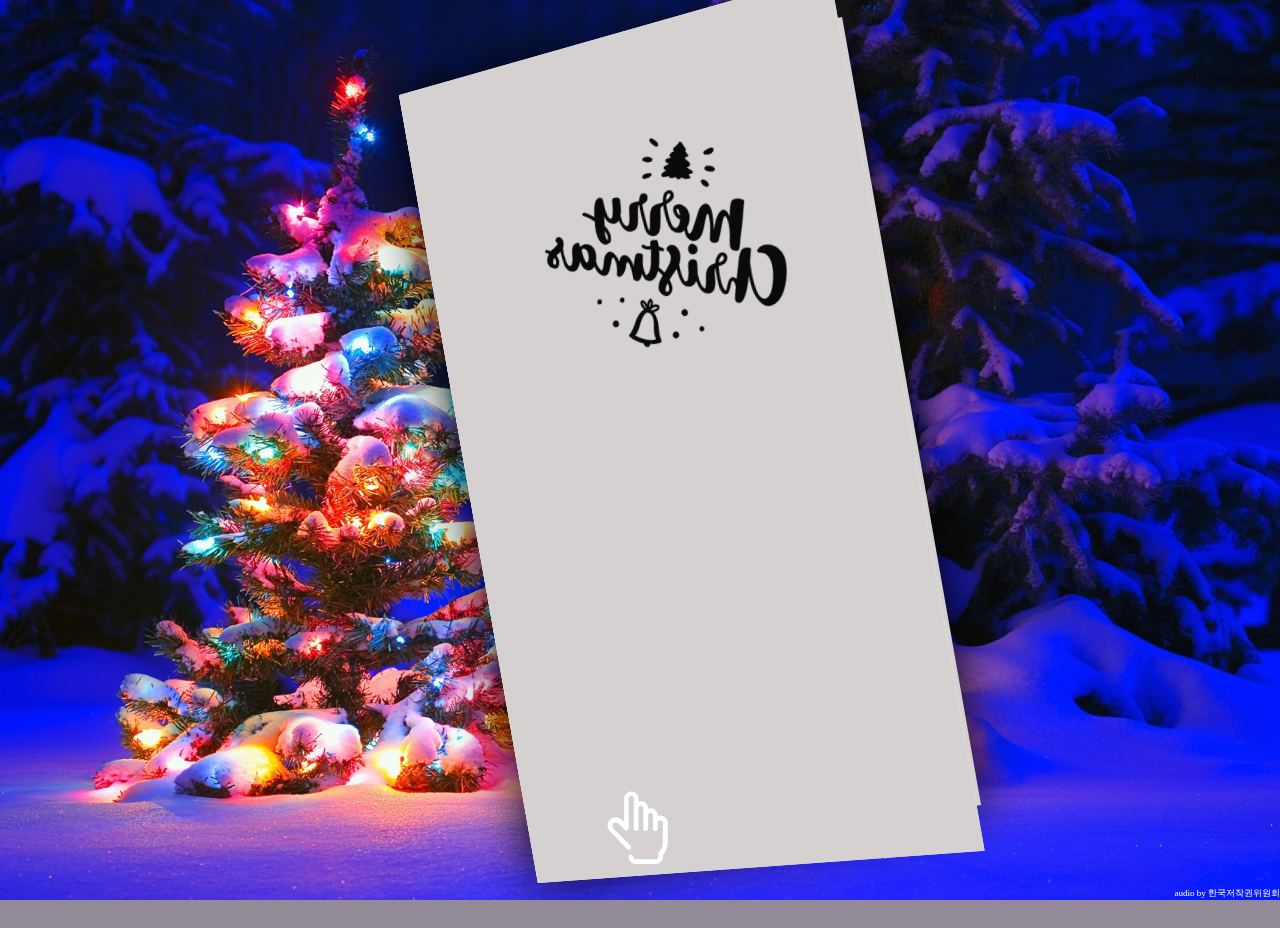
==== Dear_Dad.html @ bc6d633b "Add files via upload" ====
<!DOCTYPE html>
<html lang="en">
<head>
    <meta charset="UTF-8">
    <meta http-equiv="X-UA-Compatible" content="IE=edge">
    <meta name="viewport" content="width=device-width, initial-scale=1.0">
    <title>❤Merry Christmas~!❤</title>
    <link href="https://hangeul.pstatic.net/hangeul_static/css/NanumGaRamYeonGgoc.css" rel="stylesheet">
    <link rel="stylesheet" href="css/main.css">
    <script src="https://code.jquery.com/jquery-3.6.0.min.js" integrity="sha256-/xUj+3OJU5yExlq6GSYGSHk7tPXikynS7ogEvDej/m4=" crossorigin="anonymous"></script>
    
    <script src="js/script.js"></script>
</head>
<body>


    <div class="card">
        <div class="card-page cart-page-front">
            <div class="card-page cart-page-outside"></div>
            <div class="card-page cart-page-inside">
              <span class="merry-christmas">
    <svg version="1.1" id="Layer_2" xmlns="http://www.w3.org/2000/svg" xmlns:xlink="http://www.w3.org/1999/xlink" x="0px" y="0px"
         width="540.054px" height="551.88px" viewBox="0 0 540.054 551.88" enable-background="new 0 0 540.054 551.88"
         xml:space="preserve">
    <path fill="#0A0A0A" d="M408.424,259.126c-6.145,0.44-11.873,2.104-17.349,4.458c1.873-7.48,7.205-30.873-6.877-29.254
        c-1.13,0.129-1.724,0.823-1.892,1.648c-0.16,0.177-0.31,0.373-0.429,0.615c-3.015,6.094-5.718,14.199-9.76,19.695
        c-1.472,2-2.722,4.848-5.667,6c-7.667,3-1-20.667,0.403-26.008c1.336-5.086-5.09-5.446-9.21-5.564
        c-1.478-0.042-2.408,0.997-2.672,2.134c-1.771,4.952-4.872,14.68-4.664,22.817c-1.675,2.943-5.191,12.621-10.857,13.621
        c-8.242,1.454-2.563-16.957-2-20.334c1.333-8,2.628-11.805-5.333-15c-2.264-0.908-5.406-1.915-7.769-2.502
        c0.089-0.499,0.184-0.998,0.258-1.5c0.452-3.046,0.324-8.625-2.972-10.302c-3.246-1.651-7.683-1.042-9.018,2.881
        c-2.086,6.129,1.369,9.709,6.025,11.925c-1.409,5.57-3.866,10.902-6.185,16.131c-2.527,5.698-5.047,11.584-8.066,17.048
        c-0.503,0.889-1.105,1.706-1.777,2.474c-0.19,0.137-0.375,0.295-0.542,0.504c-0.147,0.184-0.301,0.334-0.453,0.499
        c-0.32-1.622-0.045-3.463,0.099-5.091c0.205-2.319,0.537-4.664,0.959-6.956c1.638-8.898,5.757-23.821-7.247-27.625
        c-2.769-1.015-5.481-2.27-8.029-3.789c0.729-3.351,1.066-6.749,0.714-10.099c-0.746-7.1-9.771-11.932-14.462-5.102
        c-4.469,6.505,1.533,12.914,8.042,17.405c-1.567,5.595-4.063,11.042-6.443,16.208c-2.243,4.867-11.502,24.063-17.053,12.175
        c-1.347-2.884-1.583-6.25-1.22-9.587c6.726-0.07,13.875-8.967,13.043-15.18c-0.25-1.867-1.442-3.323-2.996-4.121
        c-4.746-3.586-10.56-2.08-15.424,1.055c-5.327,3.432-8.329,8.822-8.991,15.068c-0.485,4.564,0.015,9.123,1.842,13.173
        c-0.671,2.181-1.46,4.302-2.526,6.266c-2.609,4.809-5.47-0.677-6.093-3.317c-0.732-3.105-3.745-21.835-4.826-27.99
        c-0.839-4.777-2.416-9.121-6.94-11.494c-10.193-5.347-16.953,14.511-20.619,34.844c-0.15-1.523-0.739-13.674-0.972-15.188
        c-0.754-4.909-1.971-10.466-5.743-13.968c-4.074-3.782-9.072,0.642-11.787,3.652c-0.854,0.947-1.633,1.957-2.358,3.01
        c1.254-6.39,2.11-12.837,1.72-19.314c-0.468-7.769-12.292-8.248-17.77-6.557c-0.584,0.182-0.993,0.496-1.252,0.881
        c-0.352,0.365-0.592,0.87-0.618,1.536c-0.461,11.669-2.083,23.257-2.582,34.933c-0.246,5.756-0.359,11.518-0.576,17.275
        c-0.173,4.633-1.224,9.381-0.674,14.004c-0.065,0.294-0.071,0.599,0.018,0.902c0.062,0.21,0.139,0.41,0.224,0.605
        c0.016,0.078,0.027,0.156,0.044,0.234c0.207,0.955,0.807,1.531,1.521,1.787c15.66,5.629,13.604-13.445,16.139-23.459
        c1.607-6.35,3.581-13.52,7.333-19c2.295-3.353,4.394-5.369,5.333-1c0.722,3.357,1.002,10.45,1.042,13.863
        c0.079,6.824,0.312,13.729,1.365,20.477c0.133,0.851,7.386,6.916,12.593,0.66c1.244-1.494,1.333-10,3.088-19.338
        c0.628-3.344,1.549-6.59,2.556-9.836c0.305-0.986,3.55-9.936,5-7.762c1.556,2.336,1.679,18.956,2.082,23.988
        c0.771,9.63,5.483,19.66,17.274,16.613c5.786-1.496,9.039-6.484,11.333-12.666c5.667,6.666,14.002,5.833,19.671,2.529
        c0.402-0.234,0.683-0.529,0.88-0.852c2.013-1.537,3.779-3.596,5.123-5.467c4.225-5.885,7.139-12.777,9.854-19.457
        c0.973-2.395,1.935-4.897,2.751-7.459c0.509,0.287,1.002,0.558,1.482,0.814c0.128,0.186,0.275,0.365,0.468,0.531
        c2.325,1.996,1.456,5.473,0.881,7.986c-0.889,3.889-1.482,7.822-1.986,11.775c-0.613,4.807-1.573,9.453-1.231,14.329
        c0.734,10.451,12.601,13.38,19.37,6.712c2.306-1.92,3.896-4.813,5.129-7.449c4.693-10.033,10.295-20.252,13.13-31.088
        c0.216,0.063,0.431,0.124,0.646,0.184c0.032,0.029,0.066,0.051,0.088,0.09c1.744,3.153-0.742,13.437-1.256,16.153
        c-2.333,12.333-3,18.667,3.667,22.333c9.042,4.973,16.05,0.096,21.877-7.192c1.284-1.417,2.431-3.014,3.48-4.706
        c1.257,2.712,3.392,4.752,6.783,5.612c7.371,1.869,13.013-2.406,17.407-8.41c-1.083,4.436-2.145,8.874-2.98,13.362
        c-0.004,0.021-0.008,0.043-0.012,0.064c-6.87,4.783-14.099,11.954-13.435,20.629c0.138,1.807,1.163,3.113,2.544,3.811
        c6.372,6.195,14.074,1.231,18.952-5.764c4.638-6.649,6.664-14.654,8.515-22.522c6.12-3.015,12.377-5.245,19.508-5.757
        C412.306,263.852,411.632,258.896,408.424,259.126z M263.93,237.873c-0.803,1.768-3.477,4.858-5.943,5.6
        c0.358-1.313,0.771-2.576,1.212-3.75c0.547-1.458,1.317-2.783,2.211-4.049c0.785-1.5,1.993-1.813,3.625-0.939
        C264.817,235.837,264.449,236.883,263.93,237.873z M365.309,289.485c1.212-3.271,3.501-6.058,6.237-8.472
        c-0.521,2.279-1.136,4.535-1.949,6.755c-0.766,2.091-1.837,3.944-3.554,5.409c-0.506,0.432-0.859,0.606-1.102,0.609
        c-0.147-0.158-0.293-0.33-0.439-0.51C364.358,292.245,365.125,289.979,365.309,289.485z M279.171,220.98
        c-1.049-1.189-3.856-7.207,0.792-6.802c1.343,0.116,2.209,1.093,2.738,2.224c0.975,2.084,0.594,4.777,0.327,6.969
        c-0.046,0.374-0.103,0.747-0.16,1.12C281.549,223.412,280.298,222.256,279.171,220.98z M460.261,321.795
        c-2.297,0.051-4.698,0.373-7.054,0.967c-0.312-0.527-0.628-1.048-0.95-1.556c-2.765-4.362-7.715-7.108-8.257-11.988
        c1.271-0.249,2.456-0.715,3.303-1.604c1.382-1.451,1.335-3.506,0.256-5.125c-0.635-0.953-2.586-1.854-3.663-2.118
        c-4.707-1.161-8.634,4.292-9.429,8.232c-0.35,1.737-0.384,3.651-0.209,5.413c0.032,0.319,0.087,0.627,0.142,0.936
        c-1.194,4.824-2.818,9.509-5.416,13.795c-2.218,3.66-3.302,8.554-7.522,10.611c-3.069,1.498-5.07-0.545-5.334-3.6
        c-0.702-8.114,4.144-15.97,2.936-24.193c-0.539-3.666-3.685-6.91-7.546-7.244c-1.315-0.113-2.543,1.014-2.956,2.201
        c-0.372,1.07-0.735,2.167-1.083,3.283c-0.474-0.447-0.978-0.844-1.503-1.197c-4.403-4.775-12.259-5.602-17.941-2.453
        c-6.953,3.855-9.684,13.605-9.681,21.375c-1.202,1.977-2.692,4.322-4.335,6.551c-0.136,0.15-0.258,0.311-0.397,0.459
        c-1.443,1.554-3.092,2.843-4.926,3.898c-2.527,1.455-2.635-1.416-2.886-2.939c-1.141-6.952,1.666-13.807-1.528-20.525
        c-3.653-7.684-10.047-5.672-15.374-1.322c-2.936,2.396-5.522,5.318-7.486,8.565c-0.076-1.06-0.168-2.119-0.297-3.181
        c-0.617-5.066-4.673-8.176-9.651-7.184c-5.563,1.109-9.828,7.385-12.553,11.808c-0.41,0.665-0.798,1.343-1.175,2.024
        c0.194-5.033,0.603-10.133-0.059-15.098c-0.692-5.186-5.552-4.92-9.497-4.622c-1.083,0.081-1.706,0.7-1.946,1.472
        c-0.196,0.277-0.341,0.617-0.412,1.029c-0.679,3.979-1.224,7.951-1.658,11.936c-1.622,4.756-3.42,9.466-6.394,13.561
        c-0.307,0.422-0.634,0.824-0.974,1.207c-0.11,0.041-0.219,0.076-0.33,0.137c-2.94,1.57-4.662-6.824-4.906-8.22
        c-0.814-4.654,0.061-9.686,0.714-14.305c0.635-4.497,1.364-8.981,2.235-13.439c0.105-0.539,0.236-1.069,0.378-1.597
        c0.42,0.073,0.841,0.147,1.263,0.224c4.383,0.79,8.648,1.079,12.728-0.936c2.89-1.428,0.305-5.71-2.571-4.29
        c-3.016,1.49-6.515,0.974-9.912,0.287c0.517-1.566,0.985-3.147,1.208-4.81c0.075-0.56-0.023-1.02-0.229-1.392
        c-0.045-0.641-0.309-1.25-0.856-1.609c-2.438-1.6-4.834-2.195-7.724-2.332c-0.719-0.035-1.343,0.364-1.767,0.928
        c-0.203,0.178-0.392,0.387-0.549,0.657c-1.304,2.247-2.335,4.739-3.181,7.353c-2.33,0.153-4.645,0.521-6.942,1.184
        c-3.094,0.891-1.722,5.699,1.382,4.807c1.388-0.4,2.765-0.664,4.137-0.828c-1.098,4.696-1.791,9.529-2.483,13.885
        c-0.53,3.335-0.896,6.857-0.917,10.385c-3.426,1.811-6.832,3.984-10.031,6.457c-5.628-11.931-11.693-25.008,0.925-32
        c0.531-0.295,0.873-0.688,1.06-1.119c0.396-0.575,0.564-1.317,0.286-2.164c-1.721-5.236-7.724-6.742-12.485-5.035
        c-0.323,0.041-0.658,0.155-0.996,0.362c-0.113,0.068-0.215,0.145-0.326,0.214c-0.993,0.516-1.907,1.172-2.664,1.996
        c-5.104,4.49-7.203,10.863-6.915,17.957c0.065,1.615,0.319,3.197,0.69,4.758c-1.473,4.01-3.142,7.934-5.138,11.746
        c-1.854,3.541-4.122,8.018-7.381,10.782c-0.321,0.022-0.661,0.119-1.012,0.31c-4.804,2.611-3.137-11.627-2.837-13.236
        c0.785-4.214,2.301-8.338,2.565-12.637c0.4-6.508-6.321-8.827-11.453-6.123c-0.801,0.422-1.196,1.086-1.302,1.785
        c-0.022,0.056-0.051,0.103-0.07,0.16c-1.207,3.733-2.928,9.746-3.682,15.844c-0.948,2.313-1.948,4.604-3.07,6.848
        c-1.732,3.465-5,9.518-8.887,12.113c-0.366,0.063-0.741,0.222-1.109,0.53c-0.122,0.103-0.244,0.183-0.366,0.277
        c-0.289,0.118-0.58,0.217-0.873,0.288c-2.352,0.576,0.619-16.209,0.891-17.508c1.781-8.487-0.302-15.61-8.368-19.57
        c-0.847-0.416-1.717-0.775-2.599-1.105c0.453-4.509-0.037-8.852-2.241-12.449c-0.046-0.131-0.092-0.262-0.165-0.396
        c-2.191-4.104-7.075-5.24-11.055-2.865c-4.282,2.555-4.094,8.762-1.85,12.619c1.901,3.268,5.42,4.953,8.943,6.233
        c0.072,0.311,0.193,0.611,0.364,0.884c-0.454,1.828-0.976,3.596-1.413,5.209c-1.577,5.817-3.935,12.012-6.664,17.387
        c-1.665,3.279-3.677,6.613-6.358,9.158c-2.974,2.82-2.679-5.398-2.763-6.967c-0.274-5.111-0.797-13.539-7.785-12.937
        c-1.818,0.157-3.362,0.883-4.673,1.985c0.35-6.104,0.682-12.207,0.969-18.314c0.323-6.888,1.456-14.306-0.244-21.08
        c-1.645-6.557-7.007-7.266-12.705-7.285c-1.728-0.006-2.521,1.422-2.401,2.754c-0.068,0.234-0.118,0.482-0.118,0.758
        c-0.008,2.517-0.665,8.605-1.382,16.3c-4.275,13.324-8.808,26.704-16.4,38.53c-0.856,1.332-1.885,2.816-3.058,4.215
        c-0.221,0.132-0.436,0.291-0.631,0.51c-0.683,0.764-1.378,1.516-2.089,2.25c-2.423,2.022-5.27,3.242-8.447,2.338
        c-6.46-1.84-7.639-11.588-7.853-17.121c-0.59-15.274,5.032-50.82,27.228-45.957c1.721,0.378,2.999-0.893,3.273-2.221
        c0.129-0.471,0.099-1.01-0.179-1.593c-5.391-11.304-21.279-10.751-30.837-5.546c-12.958,7.057-16.732,23.674-17.865,37.146
        c-1.081,12.859-0.091,31.237,10.372,40.525c10.066,8.935,20.269,3.538,28.248-4.523c0.371-0.33,0.736-0.667,1.084-1.015
        c5.312-5.294,8.684-12.483,11.898-19.151c1.37-2.843,2.604-5.744,3.759-8.681c-1.094,21.095-0.058,42.746,10.608,39.853
        c0.612,0.042,1.254-0.122,1.836-0.602c1.856-1.529,2.811-3.461,3.047-5.876c0.423-4.313,0.841-8.667,1.106-12.994
        c0.029-0.474,0.055-0.948,0.084-1.422c0.744-2.872,2.04-5.552,4.186-7.634c4.016-3.896,3.906,5.043,4.03,7.344
        c0.278,5.185,1.018,14.533,8.667,11.76c7.027-2.548,10.771-14.33,13.25-20.424c1.593-3.917,3.619-8.845,4.956-13.94
        c1.566,3.384-1.042,11.239-1.647,13.267c-1.476,4.941-2.356,10.434-1.964,15.589c0.706,9.278,11.976,11.216,18.402,6.605
        c3.332-1.757,6.134-5.604,8.04-8.131c1.101-1.46,2.081-3.003,2.998-4.586c1.211,5.622,4.609,9.733,12.011,9.672
        c7.101-0.059,11.214-5.362,14.678-10.935c2.319-3.731,4.263-7.62,5.963-11.614c2.494,5.507,5.872,10.794,8.059,16.11
        c0.122,0.296,0.243,0.592,0.365,0.887c-2.071,2.531-3.853,5.227-5.233,8.051c-2.235,4.572-1.938,10.06,1.919,13.577
        c0.492,0.448,1.026,0.776,1.581,1.019c2.955,3.153,8.446,0.907,11.498-0.992c5.925-3.688,6.264-9.9,5.278-16.197
        c-0.465-2.975-1.808-6.379-3.436-9.988c2.62-2.053,5.406-3.893,8.191-5.485c0.415,3.625,1.309,7.151,2.914,10.368
        c3.135,6.28,11.169,8.172,16.498,3.572c1.966-1.697,3.571-3.658,4.938-5.781c-0.023,4.055,0.58,8.397,3.894,10.92
        c0.357,0.271,0.728,0.422,1.094,0.49c0.148,0.041,0.301,0.076,0.47,0.094c1.517,0.146,6.129-0.796,6.649-2.145
        c2.517-6.523,4.879-13.422,8.739-19.307c0.129-0.097,0.255-0.202,0.375-0.332c0.863-0.926,1.713-1.857,2.613-2.748
        c2.502-2.475,2.983,0.896,2.951,2.806c-0.054,3.146-0.345,6.255,0.466,9.348c1.156,4.401,3.6,10.899,9.298,9.868
        c0.047-0.008,0.087-0.026,0.133-0.037c2.893-0.604,2.249-2.187,2.593-5.282c1.062-7.313,2.738-14.266,7.951-19.983
        c2.406-2.638,3.516,1.379,3.458,3.277c-0.095,3.143,0.239,6.271,0.462,9.402c0.249,3.491,0.274,7.195,1.878,10.407
        c3.042,6.089,9.097,5.726,14.351,2.589c2.73-1.63,5.002-3.938,7.014-6.527c0.79-0.836,1.535-1.721,2.248-2.633
        c2.311,5.133,7.343,8.613,13.488,6.277c5.206-1.979,8.373-6.264,10.663-11.111c0.003,0.992,0.035,1.977,0.109,2.949
        c0.443,5.781,2.322,12.656,8.681,14.157c6.782,1.601,13.651-3.394,16.59-9.077c3.014-5.826,5.978-11.104,8.182-16.93
        c1.69,2.215,3.788,4.211,5.697,6.215c-1.943,1.607-3.578,3.559-4.705,5.9c-2.504,5.201-2.437,13.383,5.157,13.818
        c1.853,0.106,5.827-0.85,7.13-1.448c4.467-2.05,7.093-7.038,6.412-12.717c-0.242-2.015-0.845-3.987-1.645-5.888
        c1.505-0.325,2.975-0.504,4.309-0.533C463.024,326.706,463.48,321.725,460.261,321.795z M188.352,301.441
        c-0.942-0.343-1.874-0.711-2.781-1.141c-1.822-0.864-3.352-2.31-3.907-4.281c-0.647-2.295,1.561-5.789,3.488-4.93
        c0.107,0.214,0.24,0.426,0.432,0.63C188.093,294.385,188.643,297.85,188.352,301.441z M262.668,352.641
        c-0.679,2.059-2.257,2.356-4.736,0.896c-1.603-2.24-0.157-5.558,0.847-7.611c0.641-1.311,1.408-2.587,2.267-3.83
        c0.501,1.384,0.972,2.779,1.354,4.215C262.957,348.4,263.166,350.529,262.668,352.641z M399.04,324.032
        c-1.301,2.104-5.967,10.753-8.043,5.184c-1.247-3.347,0.451-8.728,1.844-11.843c1.66-3.712,5.99-6.674,9.446-5.381
        c1.393,0.712,1.355,1.988,1.422,2.088C402.629,317.688,400.541,321.604,399.04,324.032z M447.175,338.299
        c-0.397,3.41-5.654,5.101-5.223,0.588c0.29-3.033,1.956-5.486,4.283-7.371C447.3,333.583,447.464,335.817,447.175,338.299z
         M223.894,292.253c-1.772-3.511-0.005-8.671,3.667-10.292c0.365-0.162,0.747-0.25,1.123-0.273c1.069-0.67,2.285-1.07,3.589-1.021
        c3.533,0.135,5.696,3.474,5.627,6.785c-0.071,3.384-1.722,6.66-5.083,7.813C229.756,296.314,225.461,295.355,223.894,292.253z
         M308.336,425.396c-5.223-8.412-5.395-17.662-8.412-26.787c-1.359-4.113-4.332-9.742-8.426-12.928
        c1.357-0.906,2.586-2.051,3.658-3.121c1.939-1.938,5.084-5.66,2.957-8.486c-2.625-3.483-6.977-0.607-10.061,3.186
        c-0.195-3.039-1.205-6.039-2.945-8.348c-0.449-0.596-1.426-0.861-2.096-0.494c-3.602,1.968-4.486,5.473-3.988,9.096
        c-0.645-0.423-1.311-0.816-2.016-1.146c-2.406-1.127-6.156-1.715-8.18,0.41c-2.232,2.342-0.52,5.75,1.561,7.461
        c1.535,1.264,3.385,2.334,5.318,3.154c-3.342,3.002-6.027,7.102-7.779,10.5c-4.67,9.063-4.26,19.441-10.785,27.766
        c-0.432,0.549-0.467,1.106-0.27,1.564c-0.113,0.512,0.018,1.057,0.543,1.438c4.328,3.127,10.275,4.57,16.166,5.256
        c-0.072,2.406,1.021,4.623,3.855,5.092c2.941,0.488,5.65-1.881,6.91-4.469c4.621,0.059,8.988-0.834,13.396-2.129
        c2.826-0.832,6.23-1.631,8.572-3.602C307.777,428.998,309.396,427.104,308.336,425.396z M290.861,379.414
        c0.773-0.965,1.715-1.814,2.701-2.555c0.422-0.316,1.707-0.59,1.645-0.781c0.445,1.385-2.645,3.986-3.471,4.744
        c-0.98,0.9-2.387,2.168-3.813,2.837C288.561,382.207,290,380.488,290.861,379.414z M283.254,372.627
        c1.404,2.905,1.195,5.984,0.563,9.111C282.434,378.662,281.416,374.834,283.254,372.627z M271.51,379.096
        c1.439-0.957,4.23,0.541,5.492,1.246c1.6,0.896,2.699,2.324,3.809,3.738c-0.592,0.24-1.17,0.533-1.736,0.855
        C275.746,383.293,269.852,380.198,271.51,379.096z M282.422,428.195c-3.604,0.094-7.209-0.127-10.764-0.699
        c-2.049-0.33-4.004-1.096-5.963-1.793c1.998-2.264,3.27-5.561,4.246-8.104c3.371-8.783,1.41-19.32,9.004-26.148
        c11.117-9.994,14.707,11.941,15.469,18.465c0.658,5.637,1.75,10.769,4.873,14.936C293.908,426.943,288.521,428.035,282.422,428.195z
         M321.808,144.121c-1.422,1.533-2.969,2.535-4.684,3.527c-1.709,0.988-8.504,4.634-9.122,0.725c-0.183-0.386-0.243-0.873-0.082-1.41
        c0.069-0.227,0.156-0.443,0.25-0.655c0.625-1.88,2.575-3.097,4.015-3.896l0,0c0.53-0.303,1.055-0.574,1.543-0.817
        c2.129-1.065,4.643-2.479,6.982-2.228C322.936,139.607,323.423,142.385,321.808,144.121z M328.172,172.662
        c-3.793,1.312-12.827,2.691-14.633-2.268c-0.752-2.069,0.467-3.036,2.34-3.361c4.24-1.541,9.16-0.662,12.784,2.05
        C330.049,170.12,329.875,172.072,328.172,172.662z M324.916,197.143c-1.335,2.791-5.577,0.688-7.417-0.281
        c-2.016-1.059-5.563-2.74-6.187-5.203c-0.203-0.801,0.03-1.658,0.644-2.126c0.238-0.397,0.643-0.692,1.215-0.726
        C316.851,188.586,327.475,191.793,324.916,197.143z M233.856,152.488c-0.237,0.131-0.514,0.209-0.835,0.191
        c-3.007-0.154-6.901-1.332-8.833-3.824c-1.316-1.701-2.986-4.377-1.227-6.336c2.125-2.367,7.309,0.695,9.703,2.277
        c0.1,0.059,0.205,0.119,0.303,0.178c1.395,0.83,4.222,2.334,4.225,4.27c0.008,0.033,0.025,0.065,0.031,0.1
        C237.565,151.362,235.669,152.52,233.856,152.488z M230.982,173.435c-1.393,1.3-3.721,1.729-5.535,1.979
        c-2.929,0.404-9.467,0.411-9.453-3.871c0.008-2.277,2.846-3.678,4.752-3.949c1.42-0.203,2.926-0.299,4.389-0.137
        c2.098-0.279,4.139,0.038,5.646,1.414C232.195,170.161,232.443,172.07,230.982,173.435z M234.063,191.785
        c-0.673,1.549-2.277,2.795-3.684,3.646c-2.131,1.293-7.573,3.701-8.916,0.16c-0.793-2.094,1.219-4.018,2.82-5.041
        c2.022-1.943,5.043-3.156,7.463-2.689C233.645,188.229,234.885,189.895,234.063,191.785z M296.14,189.635
        c-1.104,4.083-7.115,2.278-11.797-0.326c-0.054,0.566-0.196,1.088-0.486,1.482c-1.417,1.93-3.429,1.348-5.439,0.785
        c-1.392-0.389-2.955-1.035-4.287-1.937c-1.921,1.688-4.589,3.128-6.68,2.35c-1.295-0.481-2.037-1.654-2.309-3.003
        c-4.101,1.89-9.116,1.963-13.158,0.122c-0.898-0.409-1.146-1.304-0.686-2.151c0.67-1.236,1.87-2.507,3.237-3.609
        c-2.208-0.544-4.239-1.514-5.653-2.916c-0.543-0.538-0.559-1.465-0.008-2.006c1.861-1.824,4.303-2.32,6.713-3.072
        c1.243-0.389,2.343-1.06,3.408-1.803c-2.771-0.641-5.069-2.195-4.321-4.97c0.688-2.548,3.37-3.468,5.471-4.599
        c1.62-0.871,2.862-2.019,4.045-3.221c0.102-0.169,0.203-0.338,0.301-0.508c-1.67-0.475-3.289-1.338-4.72-2.131
        c-0.718-0.397-0.846-1.671-0.151-2.158c1.973-1.383,3.707-2.889,5.275-4.504c-0.562-0.574-0.789-1.381-0.392-2.521
        c0.668-1.92,2.366-3.146,3.849-4.43c1.78-1.54,2.971-3.471,4.544-5.175c0.269-0.292,0.606-0.386,0.933-0.347
        c0.707-0.57,2.092-0.457,2.498,0.701c1.061,3.03,3.752,5.49,5.982,7.695c1.026,1.015,2.254,2.354,1.722,3.914
        c-0.293,0.858-0.995,1.34-1.885,1.592c0.318,0.398,0.655,0.783,1.036,1.133c0.85,0.781,1.873,1.389,2.766,2.122
        c1.496,1.228,3.127,3.204,1.646,5.081c-0.693,0.879-1.709,1.33-2.878,1.475c1.904,0.926,4.104,1.422,6.026,2.4
        c2.042,1.043,3.669,3.069,1.584,5.077c-1.285,1.236-3.229,1.612-5.104,1.686c0.6,0.649,1.212,1.286,1.895,1.851
        c1.149,0.949,2.333,1.509,3.654,2.152c2.046,1,1.814,2.939,0.509,4.447c-0.993,1.146-2.275,1.703-3.674,1.875
        c0.343,0.256,0.683,0.511,1.011,0.768C292.313,184.283,296.874,186.922,296.14,189.635z M233.117,380.289c0,2.761-2.238,5-5,5
        s-5-2.239-5-5c0-2.762,2.238-5,5-5S233.117,377.527,233.117,380.289z M241.117,414.289c0,2.761-2.238,5-5,5s-5-2.239-5-5
        c0-2.762,2.238-5,5-5S241.117,411.527,241.117,414.289z M337.117,413.289c0,2.761-2.238,5-5,5s-5-2.239-5-5c0-2.762,2.238-5,5-5
        S337.117,410.527,337.117,413.289z M201.867,399.289c0,2.07-1.679,3.75-3.75,3.75s-3.75-1.68-3.75-3.75
        c0-2.071,1.679-3.75,3.75-3.75S201.867,397.218,201.867,399.289z M331.617,377.289c0,2.07-1.679,3.75-3.75,3.75
        s-3.75-1.68-3.75-3.75c0-2.071,1.679-3.75,3.75-3.75S331.617,375.218,331.617,377.289z M366.867,385.289
        c0,2.07-1.679,3.75-3.75,3.75s-3.75-1.68-3.75-3.75c0-2.071,1.679-3.75,3.75-3.75S366.867,383.218,366.867,385.289z"/>
    </svg>
              </span>
            </div>
        </div>
        <div class="card-page cart-page-bottom">
            <p class="to">Dear Mrs. Prema</p>
            <p>
                <div class="typing-txt">
                    <ul>
                        <li>Hello Dad,</li>
                        <li>&nbsp;</li>
                        <li>I hope you have a Merry Christmas! I wanted to thank you for everything and I hope you just
                            have a great time with your friends! Although it would have been better for you to spend
                            Christmas here with us, we still remember you and we will celebrate abroad! Have a great
                            day!
                            Thanks,
                            Kevin Chung</li>
                        <li>&nbsp;</li>
                        <li>Dear Daddy</li>
                        <li>Hello dad! Merry Christmas and happy birthday! I hope you have a great time in America. Remember to stay hydrated, stay safe, happy birthday!
                            Merry Chrstmas!</li>
                        <li>Steven</li>
                        <li></li>
                        <li></li>
                        <li></li>
                    </ul>

                </div>
                <div class="typing">
                    <ul>
                        <li></li>
                        <li></li>
                        <li></li>
                        <li></li>
                        <li></li>
                        <li></li>
                        <li></li>
                        <li></li>
                        <li></li>
                        <li></li>
                    </ul>
                </div>
               
                
                
            </p>
            <p class="from"> from. Kevin Chung's family</p>

            <div class="video">

            </div>
        </div>
      </div>
    
      <span class="click-icon">
        <svg viewBox="0 0 40 40" xmlns="http://www.w3.org/2000/svg"><path fill="#fff" d="M31.6 17.7V26c0 1.9-.7 3.7-2 5.1v.9c0 1.6-1.3 3-3 3h-8.4c-1.6 0-3-1.3-3-3 0-.6.5-1 1-1s1 .4 1 1c0 .5.4 1 1 1h8.4c.5 0 1-.4 1-1v-1.2-.3-.1c0-.1.1-.2.2-.3 1.1-1.1 1.7-2.5 1.7-4v-8.3c0-.3-.1-.5-.3-.7-.1-.1-.5-.4-1-.3-.4.1-.8.6-.8 1.1v2.4c0 .6-.5 1-1 1s-1-.4-1-1v-5.5c0-.3-.1-.5-.3-.7s-.4-.3-.7-.3c-.5 0-1 .5-1 1v5.5c0 .6-.5 1-1 1s-1-.4-1-1v-8.5c0-.3-.1-.5-.3-.7s-.4-.3-.7-.3c-.5 0-1 .5-1 1v8.5c0 .6-.5 1-1 1s-1-.4-1-1V7.7c0-.3-.1-.5-.3-.7-.1-.1-.5-.4-1-.3-.4.1-.8.6-.8 1.1V20c0 .4-.2.8-.6.9-.4.2-.8.1-1.1-.2L11 18.1c-.6-.6-1.6-.6-2.2.1-.5.6-.4 1.5.2 2.1l7 7c.4.4.4 1 0 1.4-.2.2-.5.3-.7.3-.3 0-.5-.1-.7-.3l-7-7.1c-1.3-1.3-1.5-3.5-.3-4.8C8 16 9 15.5 10 15.5c.9 0 1.8.4 2.5 1l.9.9V7.9c0-1.4.9-2.7 2.3-3 1-.3 2.1 0 2.8.8.6.6.9 1.3.9 2.1V9c.3-.1.7-.2 1-.2.8 0 1.5.3 2.1.9s.9 1.3.9 2.1v.2c.3-.1.7-.2 1-.2.8 0 1.5.3 2.1.9s.9 1.3.9 2.1v.2c.1 0 .2-.1.3-.1 1-.3 2.1 0 2.8.8.8.5 1.1 1.3 1.1 2z"/></svg>
      </span>



      <div class="snowflake"></div>
<div class="snowflake"></div>
<div class="snowflake"></div>
<div class="snowflake"></div>
<div class="snowflake"></div>
<div class="snowflake"></div>
<div class="snowflake"></div>
<div class="snowflake"></div>
<div class="snowflake"></div>
<div class="snowflake"></div>
<div class="snowflake"></div>
<div class="snowflake"></div>
<div class="snowflake"></div>
<div class="snowflake"></div>
<div class="snowflake"></div>
<div class="snowflake"></div>
<div class="snowflake"></div>
<div class="snowflake"></div>
<div class="snowflake"></div>
<div class="snowflake"></div>
<div class="snowflake"></div>
<div class="snowflake"></div>
<div class="snowflake"></div>
<div class="snowflake"></div>
<div class="snowflake"></div>
<div class="snowflake"></div>
<div class="snowflake"></div>
<div class="snowflake"></div>
<div class="snowflake"></div>
<div class="snowflake"></div>
<div class="snowflake"></div>
<div class="snowflake"></div>
<div class="snowflake"></div>
<div class="snowflake"></div>
<div class="snowflake"></div>
<div class="snowflake"></div>
<div class="snowflake"></div>
<div class="snowflake"></div>
<div class="snowflake"></div>
<div class="snowflake"></div>
<div class="snowflake"></div>
<div class="snowflake"></div>
<div class="snowflake"></div>
<div class="snowflake"></div>
<div class="snowflake"></div>
<div class="snowflake"></div>
<div class="snowflake"></div>
<div class="snowflake"></div>
<div class="snowflake"></div>

<audio src="audio/We Wish You A Merry Christmas.mp3" controls autoplay id="audio"></audio>

<div class="copy">
    audio by 한국저작권위원회
</div>
	 
</body>
</html>
---- css/main.css ----
@import url("https://fonts.googleapis.com/css?family=Mirza&amp;subset=latin-ext");
* {
  box-sizing: border-box;
}

body {
  background-color: #928A97;
  /* background-image: url("https://images.pexels.com/photos/257909/pexels-photo-257909.jpeg?fit=crop&w=1920&h=1280"); */
  /* background-image: url("../img/Video_Background_Merry_Christmas_HD.gif"); */
  background-image: url("../img/snow-light.jpg");
  background-repeat: no-repeat;
  background-size: cover;
  height: 100vh;
  margin: 0;
  padding: 0;
  overflow: hidden;
  font-family: 'NanumGaRamYeonGgoc';
}

.card {
  perspective: 1500px;
  position: absolute;
  left: calc(50% - 175px);
  top: calc(50% - 400px);
  transition-property: transform;
  transition-duration: 1s;
  transition-timing-function: cubic-bezier(0.68, -0.55, 0.265, 1.55);
  transition-delay: initial;
  transform: rotate(-10deg) translate(0, 0);
  -webkit-animation: cardIn 1s alternate cubic-bezier(0.87, -0.41, 0.19, 1.44);
  animation: cardIn 1s alternate cubic-bezier(0.87, -0.41, 0.19, 1.44);
}
@media (max-width: 767px) {
  .card {
    left: calc(50% - 115px);
    top: calc(50% - 324.5px);
  }
}
@media (max-width: 479px) {
  .card {
    left: calc(50% - 75px);
    top: calc(50% - 267px);
  }
}
.card:before {
  content: "";
  display: block;
  position: absolute;
  left: 0;
  top: 0;
  width: 100%;
  height: 100%;
  box-shadow: 0 0 50px #000;
  transition: all 0.5s ease-in-out;
}
.card.is-opened {
  transform: rotate(0deg) translate(175px, 0);
}
@media (max-width: 767px) {
  .card.is-opened {
    transform: rotate(0deg) translate(115px, 0);
  }
}
@media (max-width: 479px) {
  .card.is-opened {
    transform: rotate(0deg) translate(75px, 0);
  }
}
.card.is-opened .cart-page-front {
  transform: rotateY(-180deg);
}

@-webkit-keyframes cardIn {
  0% {
    opacity: 0;
    transform: rotate(-10deg) translate(0, -100%);
  }
  25% {
    opacity: 1;
  }
  100% {
    opacity: 1;
    transform: rotate(-10deg) translate(0, 0);
  }
}

@keyframes cardIn {
  0% {
    opacity: 0;
    transform: rotate(-10deg) translate(0, -100%);
  }
  25% {
    opacity: 1;
  }
  100% {
    opacity: 1;
    transform: rotate(-10deg) translate(0, 0);
  }
}
.card,
.card-page {
  width: 450px;
  height: 800px;
}
@media (max-width: 767px) {
  .card,
.card-page {
    width: 230px;
    height: 629px;
  }
}
@media (max-width: 479px) {
  .card,
.card-page {
    width: 150px;
    height: 474px;
  }
}

.card-page {
  transition: transform 1s ease-in-out;
  cursor: pointer;
  position: absolute;
  outline: 1px solid transparent;
}

.cart-page-front {
  transform-origin: 0 50% 0;
  transform-style: preserve-3d;
  transform: rotateY(-20deg);
  z-index: 2;
}

.cart-page-outside,
.cart-page-inside {
  position: absolute;
  /* -webkit-backface-visibility: hidden; */
}

.cart-page-outside {
  border: 10px solid #fbfbfb;
  background: #c72320 url("https://www.dropbox.com/s/xsgg2exs2oparkm/front-bg.png?raw=1") no-repeat center;
  background-size: cover;
  width: 100%;
  height: 100%;
}
@media (max-width: 767px) {
  .cart-page-outside {
    border: 5px solid #fbfbfb;
  }
}

.cart-page-inside,
.cart-page-bottom {
  background-color: #d4d1d0;
  /* background-image: url("https://www.dropbox.com/s/8hw7guch8d151kg/pattern.png?raw=1"); */
  /* background-image: url("../img/letter.png"); */
  border: 20px solid #d4d1d0;
  display: -webkit-box;
  display: -moz-box;
  display: box;
  display: -moz-flex;
  display: flex;
  box-pack: flex-start;
  -moz-justify-content: flex-start;
  -ms-justify-content: flex-start;
  -o-justify-content: flex-start;
  justify-content: flex-start;
  -ms-flex-pack: flex-start;
  box-align: flex-start;
  -moz-align-items: flex-start;
  -ms-align-items: flex-start;
  -o-align-items: flex-start;
  align-items: flex-start;
  -ms-flex-align: flex-start;
  text-align: flex-start;

  flex-direction: column;
  transition: all 1s;

  overflow: hidden;
}

/* 편지지 크게 */
.cart-page-bottom.on {
    width: 198%;
    transform: translateX(-47.8%);
    z-index: 2;
    background-color: cornflowerblue;
}


@media (max-width: 767px) {
  .cart-page-inside,
  .cart-page-bottom {
    border: 10px solid #d4d1d0;
  }
}

.cart-page-inside {
  transform: rotateY(-180deg);
  border-right: none !important;
  background-position: 0px 80px;
}
@media (max-width: 767px) {
  .cart-page-inside {
    background-position: 0px 30px;
  }
}
@media (max-width: 479px) {
  .cart-page-inside {
    background-position: 0px 30px;
  }
}

.cart-page-bottom {
  z-index: 1;
  border-left: none !important;
  background-position: -22px 80px;
}
@media (max-width: 767px) {
  .cart-page-bottom {
    background-position: 85px 30px;
  }
}
@media (max-width: 479px) {
  .cart-page-bottom {
    background-position: 0px 30px;
  }
}

.merry-christmas {
  transform: rotate(-20deg);
}
.merry-christmas svg {
  width: 350px;
  height: auto;
}
@media (max-width: 767px) {
  .merry-christmas svg {
    width: 200px;
  }
}
@media (max-width: 479px) {
  .merry-christmas svg {
    width: 150px;
  }
}

.click-icon {
  position: absolute;
  left: 50%;
  transform: translate(-50%, 0);
  bottom: 20px;
  -webkit-animation: iconAnimation 1s infinite alternate ease-in-out;
  animation: iconAnimation 1s infinite alternate ease-in-out;
  transition: opacity 0.5s ease-in-out;
  opacity: 1;
}
.click-icon svg {
  width: 96px;
  height: 96px;
}
@media (max-width: 767px) {
  .click-icon svg {
    width: 72px;
    height: 72px;
  }
}
@media (max-width: 479px) {
  .click-icon svg {
    width: 48px;
    height: 48px;
  }
}
.click-icon.is-hidden {
  opacity: 0;
}

@-webkit-keyframes iconAnimation {
  0% {
    transform: translate(-50%, 0);
  }
  100% {
    transform: translate(-50%, 10px);
  }
}

@keyframes iconAnimation {
  0% {
    transform: translate(-50%, 0);
  }
  100% {
    transform: translate(-50%, 10px);
  }
}
p {
  font-family: 'NanumGaRamYeonGgoc';
  /* font-family: "Mirza", Verdana, Arial, serif; */
  font-size: 24px;
  line-height: 1.2em;
  padding-left: 10px;
}


p.to {
    position: absolute;
    top: -20px;
    font-size: 30px;
}
p.from {
    position: absolute;
    bottom: -20px;
    right: 10px;
    font-size: 30px;
}

.video {
    position: absolute;
    bottom: 50px;
}


.copy {
    position: fixed;
    bottom: 0;
    right: 0;
    color: white;
    font-size: 9px;
}


#audio { display: none; }

html, body {
    padding: 0;
    margin: 0;
    width: 100vw;
    height: 100vh;
    position: relative;
    overflow: hidden;
    /* background: linear-gradient(#123, #111); */
  }
  
  .snowflake {
    --size: 1vw;
    width: var(--size);
    height: var(--size);
    background: white;
    border-radius: 50%;
    position: absolute;
    top: -5vh;
  }
  
  @keyframes snowfall {
    0% {
      transform: translate3d(var(--left-ini), 0, 0);
    }
    100% {
      transform: translate3d(var(--left-end), 110vh, 0);
    }
  }
  .snowflake:nth-child(1) {
    --size: 0.2vw;
    --left-ini: -2vw;
    --left-end: 5vw;
    left: 77vw;
    animation: snowfall 6s linear infinite;
    animation-delay: -2s;
  }
  
  .snowflake:nth-child(2) {
    --size: 0.2vw;
    --left-ini: -5vw;
    --left-end: 6vw;
    left: 75vw;
    animation: snowfall 11s linear infinite;
    animation-delay: -7s;
  }
  
  .snowflake:nth-child(3) {
    --size: 0.8vw;
    --left-ini: -2vw;
    --left-end: -6vw;
    left: 38vw;
    animation: snowfall 10s linear infinite;
    animation-delay: -8s;
  }
  
  .snowflake:nth-child(4) {
    --size: 0.8vw;
    --left-ini: 5vw;
    --left-end: 0vw;
    left: 79vw;
    animation: snowfall 15s linear infinite;
    animation-delay: -3s;
  }
  
  .snowflake:nth-child(5) {
    --size: 0.2vw;
    --left-ini: -3vw;
    --left-end: -8vw;
    left: 80vw;
    animation: snowfall 8s linear infinite;
    animation-delay: -2s;
  }
  
  .snowflake:nth-child(6) {
    --size: 0.6vw;
    --left-ini: -1vw;
    --left-end: 2vw;
    left: 40vw;
    animation: snowfall 6s linear infinite;
    animation-delay: -9s;
  }
  
  .snowflake:nth-child(7) {
    --size: 0.8vw;
    --left-ini: -4vw;
    --left-end: -2vw;
    left: 28vw;
    animation: snowfall 9s linear infinite;
    animation-delay: -6s;
  }
  
  .snowflake:nth-child(8) {
    --size: 0.2vw;
    --left-ini: -2vw;
    --left-end: 5vw;
    left: 57vw;
    animation: snowfall 8s linear infinite;
    animation-delay: -6s;
  }
  
  .snowflake:nth-child(9) {
    --size: 0.6vw;
    --left-ini: -4vw;
    --left-end: 6vw;
    left: 71vw;
    animation: snowfall 12s linear infinite;
    animation-delay: -6s;
  }
  
  .snowflake:nth-child(10) {
    --size: 0.4vw;
    --left-ini: 8vw;
    --left-end: -2vw;
    left: 95vw;
    animation: snowfall 12s linear infinite;
    animation-delay: -7s;
  }
  
  .snowflake:nth-child(11) {
    --size: 1vw;
    --left-ini: -3vw;
    --left-end: -7vw;
    left: 43vw;
    animation: snowfall 9s linear infinite;
    animation-delay: -10s;
  }
  
  .snowflake:nth-child(12) {
    --size: 1vw;
    --left-ini: 7vw;
    --left-end: -9vw;
    left: 25vw;
    animation: snowfall 13s linear infinite;
    animation-delay: -7s;
  }
  
  .snowflake:nth-child(13) {
    --size: 0.4vw;
    --left-ini: -4vw;
    --left-end: 6vw;
    left: 4vw;
    animation: snowfall 6s linear infinite;
    animation-delay: -2s;
  }
  
  .snowflake:nth-child(14) {
    --size: 0.6vw;
    --left-ini: -4vw;
    --left-end: -7vw;
    left: 90vw;
    animation: snowfall 15s linear infinite;
    animation-delay: -3s;
  }
  
  .snowflake:nth-child(15) {
    --size: 0.8vw;
    --left-ini: 4vw;
    --left-end: 7vw;
    left: 81vw;
    animation: snowfall 6s linear infinite;
    animation-delay: -5s;
  }
  
  .snowflake:nth-child(16) {
    --size: 0.8vw;
    --left-ini: 3vw;
    --left-end: -5vw;
    left: 11vw;
    animation: snowfall 10s linear infinite;
    animation-delay: -6s;
  }
  
  .snowflake:nth-child(17) {
    --size: 1vw;
    --left-ini: -7vw;
    --left-end: -5vw;
    left: 66vw;
    animation: snowfall 9s linear infinite;
    animation-delay: -3s;
  }
  
  .snowflake:nth-child(18) {
    --size: 0.8vw;
    --left-ini: -8vw;
    --left-end: 0vw;
    left: 53vw;
    animation: snowfall 14s linear infinite;
    animation-delay: -10s;
  }
  
  .snowflake:nth-child(19) {
    --size: 0.2vw;
    --left-ini: -8vw;
    --left-end: 6vw;
    left: 79vw;
    animation: snowfall 6s linear infinite;
    animation-delay: -10s;
  }
  
  .snowflake:nth-child(20) {
    --size: 0.6vw;
    --left-ini: -2vw;
    --left-end: 1vw;
    left: 48vw;
    animation: snowfall 13s linear infinite;
    animation-delay: -4s;
  }
  
  .snowflake:nth-child(21) {
    --size: 0.6vw;
    --left-ini: -9vw;
    --left-end: 6vw;
    left: 92vw;
    animation: snowfall 9s linear infinite;
    animation-delay: -9s;
  }
  
  .snowflake:nth-child(22) {
    --size: 0.6vw;
    --left-ini: 7vw;
    --left-end: -1vw;
    left: 85vw;
    animation: snowfall 14s linear infinite;
    animation-delay: -4s;
  }
  
  .snowflake:nth-child(23) {
    --size: 0.8vw;
    --left-ini: 5vw;
    --left-end: 4vw;
    left: 45vw;
    animation: snowfall 11s linear infinite;
    animation-delay: -9s;
  }
  
  .snowflake:nth-child(24) {
    --size: 0.6vw;
    --left-ini: -4vw;
    --left-end: -1vw;
    left: 76vw;
    animation: snowfall 6s linear infinite;
    animation-delay: -2s;
  }
  
  .snowflake:nth-child(25) {
    --size: 0.6vw;
    --left-ini: 3vw;
    --left-end: 1vw;
    left: 90vw;
    animation: snowfall 8s linear infinite;
    animation-delay: -8s;
  }
  
  .snowflake:nth-child(26) {
    --size: 1vw;
    --left-ini: 5vw;
    --left-end: 7vw;
    left: 8vw;
    animation: snowfall 15s linear infinite;
    animation-delay: -10s;
  }
  
  .snowflake:nth-child(27) {
    --size: 0.8vw;
    --left-ini: 9vw;
    --left-end: 4vw;
    left: 73vw;
    animation: snowfall 9s linear infinite;
    animation-delay: -2s;
  }
  
  .snowflake:nth-child(28) {
    --size: 0.4vw;
    --left-ini: -3vw;
    --left-end: 2vw;
    left: 15vw;
    animation: snowfall 14s linear infinite;
    animation-delay: -2s;
  }
  
  .snowflake:nth-child(29) {
    --size: 0.6vw;
    --left-ini: -4vw;
    --left-end: -3vw;
    left: 40vw;
    animation: snowfall 6s linear infinite;
    animation-delay: -9s;
  }
  
  .snowflake:nth-child(30) {
    --size: 1vw;
    --left-ini: 6vw;
    --left-end: -5vw;
    left: 43vw;
    animation: snowfall 12s linear infinite;
    animation-delay: -4s;
  }
  
  .snowflake:nth-child(31) {
    --size: 0.8vw;
    --left-ini: 9vw;
    --left-end: 0vw;
    left: 15vw;
    animation: snowfall 10s linear infinite;
    animation-delay: -5s;
  }
  
  .snowflake:nth-child(32) {
    --size: 0.4vw;
    --left-ini: 8vw;
    --left-end: 3vw;
    left: 91vw;
    animation: snowfall 8s linear infinite;
    animation-delay: -2s;
  }
  
  .snowflake:nth-child(33) {
    --size: 1vw;
    --left-ini: -4vw;
    --left-end: 8vw;
    left: 79vw;
    animation: snowfall 13s linear infinite;
    animation-delay: -1s;
  }
  
  .snowflake:nth-child(34) {
    --size: 0.4vw;
    --left-ini: 7vw;
    --left-end: -3vw;
    left: 47vw;
    animation: snowfall 14s linear infinite;
    animation-delay: -6s;
  }
  
  .snowflake:nth-child(35) {
    --size: 0.8vw;
    --left-ini: 9vw;
    --left-end: 2vw;
    left: 43vw;
    animation: snowfall 11s linear infinite;
    animation-delay: -2s;
  }
  
  .snowflake:nth-child(36) {
    --size: 1vw;
    --left-ini: -4vw;
    --left-end: 10vw;
    left: 31vw;
    animation: snowfall 12s linear infinite;
    animation-delay: -10s;
  }
  
  .snowflake:nth-child(37) {
    --size: 0.4vw;
    --left-ini: 0vw;
    --left-end: 10vw;
    left: 64vw;
    animation: snowfall 7s linear infinite;
    animation-delay: -1s;
  }
  
  .snowflake:nth-child(38) {
    --size: 0.6vw;
    --left-ini: -8vw;
    --left-end: 5vw;
    left: 49vw;
    animation: snowfall 8s linear infinite;
    animation-delay: -2s;
  }
  
  .snowflake:nth-child(39) {
    --size: 0.2vw;
    --left-ini: 4vw;
    --left-end: 7vw;
    left: 90vw;
    animation: snowfall 8s linear infinite;
    animation-delay: -4s;
  }
  
  .snowflake:nth-child(40) {
    --size: 0.2vw;
    --left-ini: -6vw;
    --left-end: 0vw;
    left: 29vw;
    animation: snowfall 9s linear infinite;
    animation-delay: -9s;
  }
  
  .snowflake:nth-child(41) {
    --size: 0.4vw;
    --left-ini: -2vw;
    --left-end: 6vw;
    left: 96vw;
    animation: snowfall 14s linear infinite;
    animation-delay: -1s;
  }
  
  .snowflake:nth-child(42) {
    --size: 0.8vw;
    --left-ini: -3vw;
    --left-end: -1vw;
    left: 99vw;
    animation: snowfall 9s linear infinite;
    animation-delay: -2s;
  }
  
  .snowflake:nth-child(43) {
    --size: 0.6vw;
    --left-ini: -5vw;
    --left-end: 4vw;
    left: 34vw;
    animation: snowfall 10s linear infinite;
    animation-delay: -9s;
  }
  
  .snowflake:nth-child(44) {
    --size: 0.6vw;
    --left-ini: -9vw;
    --left-end: 0vw;
    left: 85vw;
    animation: snowfall 8s linear infinite;
    animation-delay: -5s;
  }
  
  .snowflake:nth-child(45) {
    --size: 0.6vw;
    --left-ini: 0vw;
    --left-end: 10vw;
    left: 2vw;
    animation: snowfall 13s linear infinite;
    animation-delay: -8s;
  }
  
  .snowflake:nth-child(46) {
    --size: 1vw;
    --left-ini: 10vw;
    --left-end: -3vw;
    left: 100vw;
    animation: snowfall 12s linear infinite;
    animation-delay: -4s;
  }
  
  .snowflake:nth-child(47) {
    --size: 0.6vw;
    --left-ini: -8vw;
    --left-end: -4vw;
    left: 98vw;
    animation: snowfall 10s linear infinite;
    animation-delay: -2s;
  }
  
  .snowflake:nth-child(48) {
    --size: 0.6vw;
    --left-ini: -9vw;
    --left-end: 8vw;
    left: 2vw;
    animation: snowfall 8s linear infinite;
    animation-delay: -3s;
  }
  
  .snowflake:nth-child(49) {
    --size: 1vw;
    --left-ini: 7vw;
    --left-end: 9vw;
    left: 2vw;
    animation: snowfall 8s linear infinite;
    animation-delay: -9s;
  }
  
  .snowflake:nth-child(50) {
    --size: 0.2vw;
    --left-ini: -4vw;
    --left-end: -8vw;
    left: 28vw;
    animation: snowfall 11s linear infinite;
    animation-delay: -3s;
  }
  
  /* added small blur every 6 snowflakes*/
  .snowflake:nth-child(6n) {
    filter: blur(1px);
  }
  
  /***/
  #youtube {
    z-index: 2;
    display: block;
    width: 100px;
    height: 70px;
    position: absolute;
    bottom: 20px;
    right: 20px;
    background: red;
    border-radius: 50%/11%;
    transition: transform 0.5s;
  }
  
  #youtube:hover,
  #youtube:focus {
    transform: scale(1.1);
  }
  
  #youtube::before {
    content: "";
    display: block;
    position: absolute;
    top: 7.5%;
    left: -6%;
    width: 112%;
    height: 85%;
    background: red;
    border-radius: 9%/50%;
  }
  
  #youtube::after {
    content: "";
    display: block;
    position: absolute;
    top: 20px;
    left: 40px;
    width: 45px;
    height: 30px;
    border: 15px solid transparent;
    box-sizing: border-box;
    border-left: 30px solid white;
  }
  
  #youtube span {
    font-size: 0;
    position: absolute;
    width: 0;
    height: 0;
    overflow: hidden;
  }


/*  */
.typing-txt {
    display: none;
    font-size: 34px;
}

.typing {
    font-size: 34px;
    margin-left: -25px;
}

ul {
    list-style: none;
}

.typing ul li {
    display: block;
}

.typing ul li.on {
    display: inline-block;
    animation-name: cursor;
    animation-duration: 0.3s;
    animation-iteration-count: infinite;
}

@keyframes cursor {
    0% {
        border-right: 1px solid #fff
    }

    50% {
        border-right: 1px solid #000
    }

    100% {
        border-right: 1px solid #fff
    }
}







@media (max-width: 767px) {
    p, .typing, .typing-txt {
        font-size: 24px;
    }

    p.to {
        position: absolute;
        top: -20px;
        font-size: 20px;
    }

    p.from {
        position: absolute;
        bottom: -20px;
        right: 10px;
        font-size: 20px;
    }

}
@media (max-width: 479px) {
  p, .typing, .typing-txt {
    font-size: 18px;
  }

  p.to {
      position: absolute;
      top: -10px;
      font-size: 14px;
  }

  p.from {
      position: absolute;
      bottom: -10px;
      right: 10px;
      font-size: 14px;
  }
}
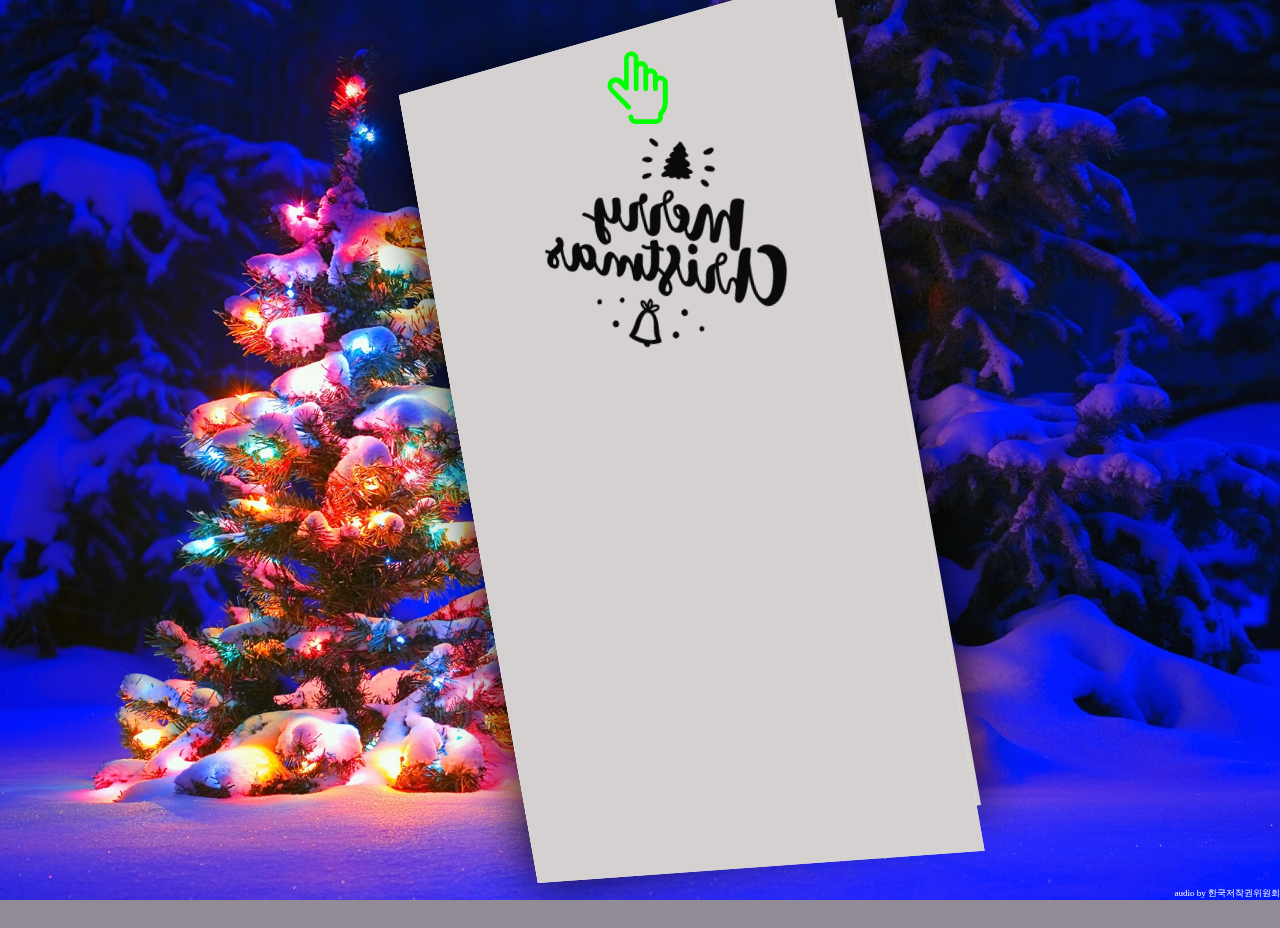
==== commit 7fdbcfb1: "Add files via upload" ====
--- a/Dear_Dad.html
+++ b/Dear_Dad.html
@@ -236,7 +236,7 @@
       </div>
     
       <span class="click-icon">
-        <svg viewBox="0 0 40 40" xmlns="http://www.w3.org/2000/svg"><path fill="#fff" d="M31.6 17.7V26c0 1.9-.7 3.7-2 5.1v.9c0 1.6-1.3 3-3 3h-8.4c-1.6 0-3-1.3-3-3 0-.6.5-1 1-1s1 .4 1 1c0 .5.4 1 1 1h8.4c.5 0 1-.4 1-1v-1.2-.3-.1c0-.1.1-.2.2-.3 1.1-1.1 1.7-2.5 1.7-4v-8.3c0-.3-.1-.5-.3-.7-.1-.1-.5-.4-1-.3-.4.1-.8.6-.8 1.1v2.4c0 .6-.5 1-1 1s-1-.4-1-1v-5.5c0-.3-.1-.5-.3-.7s-.4-.3-.7-.3c-.5 0-1 .5-1 1v5.5c0 .6-.5 1-1 1s-1-.4-1-1v-8.5c0-.3-.1-.5-.3-.7s-.4-.3-.7-.3c-.5 0-1 .5-1 1v8.5c0 .6-.5 1-1 1s-1-.4-1-1V7.7c0-.3-.1-.5-.3-.7-.1-.1-.5-.4-1-.3-.4.1-.8.6-.8 1.1V20c0 .4-.2.8-.6.9-.4.2-.8.1-1.1-.2L11 18.1c-.6-.6-1.6-.6-2.2.1-.5.6-.4 1.5.2 2.1l7 7c.4.4.4 1 0 1.4-.2.2-.5.3-.7.3-.3 0-.5-.1-.7-.3l-7-7.1c-1.3-1.3-1.5-3.5-.3-4.8C8 16 9 15.5 10 15.5c.9 0 1.8.4 2.5 1l.9.9V7.9c0-1.4.9-2.7 2.3-3 1-.3 2.1 0 2.8.8.6.6.9 1.3.9 2.1V9c.3-.1.7-.2 1-.2.8 0 1.5.3 2.1.9s.9 1.3.9 2.1v.2c.3-.1.7-.2 1-.2.8 0 1.5.3 2.1.9s.9 1.3.9 2.1v.2c.1 0 .2-.1.3-.1 1-.3 2.1 0 2.8.8.8.5 1.1 1.3 1.1 2z"/></svg>
+        <svg viewBox="0 0 40 40" xmlns="http://www.w3.org/2000/svg"><path fill="#00ff00" d="M31.6 17.7V26c0 1.9-.7 3.7-2 5.1v.9c0 1.6-1.3 3-3 3h-8.4c-1.6 0-3-1.3-3-3 0-.6.5-1 1-1s1 .4 1 1c0 .5.4 1 1 1h8.4c.5 0 1-.4 1-1v-1.2-.3-.1c0-.1.1-.2.2-.3 1.1-1.1 1.7-2.5 1.7-4v-8.3c0-.3-.1-.5-.3-.7-.1-.1-.5-.4-1-.3-.4.1-.8.6-.8 1.1v2.4c0 .6-.5 1-1 1s-1-.4-1-1v-5.5c0-.3-.1-.5-.3-.7s-.4-.3-.7-.3c-.5 0-1 .5-1 1v5.5c0 .6-.5 1-1 1s-1-.4-1-1v-8.5c0-.3-.1-.5-.3-.7s-.4-.3-.7-.3c-.5 0-1 .5-1 1v8.5c0 .6-.5 1-1 1s-1-.4-1-1V7.7c0-.3-.1-.5-.3-.7-.1-.1-.5-.4-1-.3-.4.1-.8.6-.8 1.1V20c0 .4-.2.8-.6.9-.4.2-.8.1-1.1-.2L11 18.1c-.6-.6-1.6-.6-2.2.1-.5.6-.4 1.5.2 2.1l7 7c.4.4.4 1 0 1.4-.2.2-.5.3-.7.3-.3 0-.5-.1-.7-.3l-7-7.1c-1.3-1.3-1.5-3.5-.3-4.8C8 16 9 15.5 10 15.5c.9 0 1.8.4 2.5 1l.9.9V7.9c0-1.4.9-2.7 2.3-3 1-.3 2.1 0 2.8.8.6.6.9 1.3.9 2.1V9c.3-.1.7-.2 1-.2.8 0 1.5.3 2.1.9s.9 1.3.9 2.1v.2c.3-.1.7-.2 1-.2.8 0 1.5.3 2.1.9s.9 1.3.9 2.1v.2c.1 0 .2-.1.3-.1 1-.3 2.1 0 2.8.8.8.5 1.1 1.3 1.1 2z"/></svg>
       </span>
 
 
--- a/css/main.css
+++ b/css/main.css
@@ -250,8 +250,8 @@
 .click-icon {
   position: absolute;
   left: 50%;
-  transform: translate(-50%, 0);
-  bottom: 20px;
+  top: 10%;
+  transform: translate(-50%, -50%);
   -webkit-animation: iconAnimation 1s infinite alternate ease-in-out;
   animation: iconAnimation 1s infinite alternate ease-in-out;
   transition: opacity 0.5s ease-in-out;
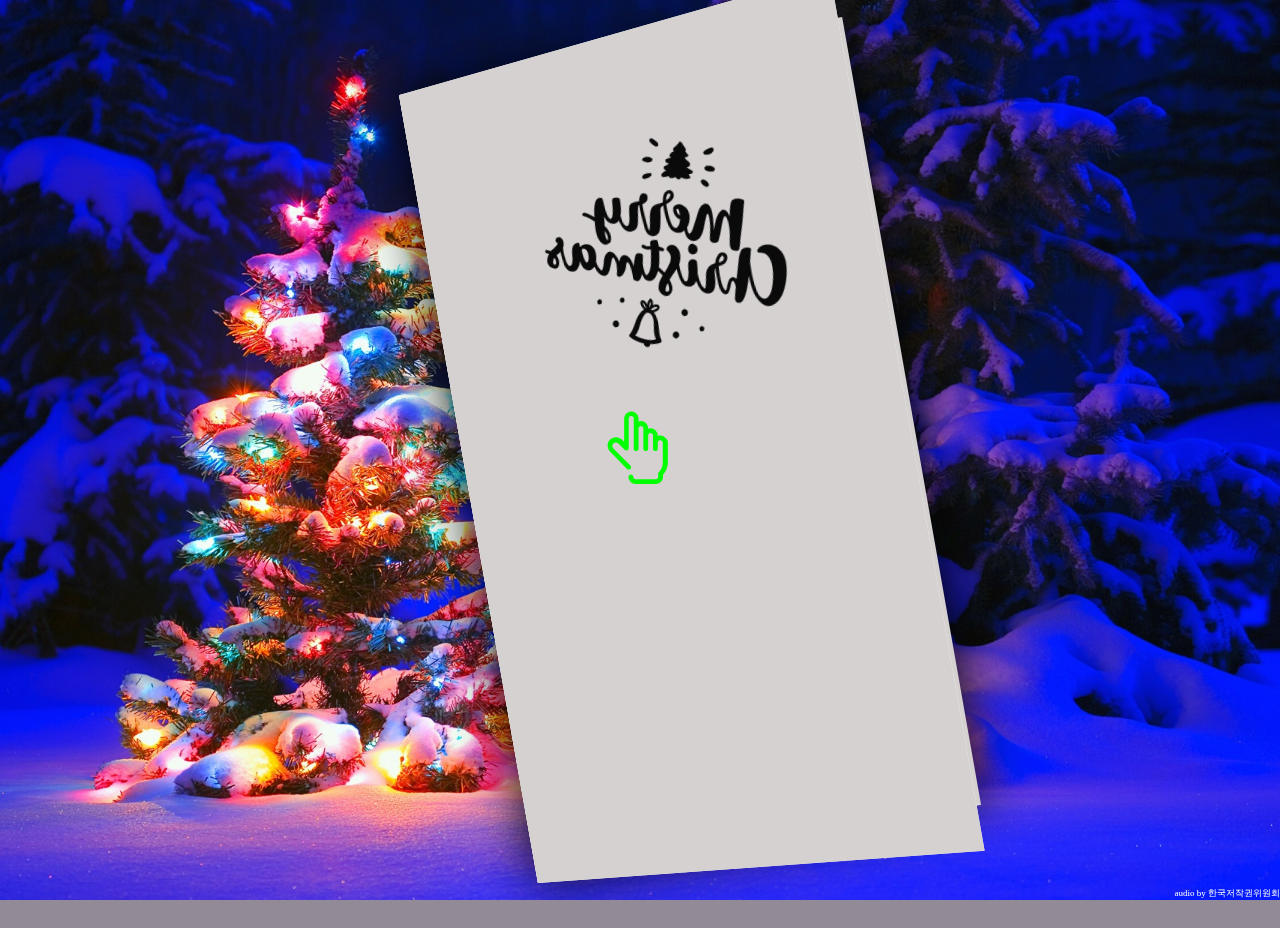
==== commit c2635cd3: "Add files via upload" ====
--- a/Dear_Dad.html
+++ b/Dear_Dad.html
@@ -186,7 +186,7 @@
             </div>
         </div>
         <div class="card-page cart-page-bottom">
-            <p class="to">Dear Mrs. Prema</p>
+            <p class="to"></p>
             <p>
                 <div class="typing-txt">
                     <ul>
@@ -227,7 +227,7 @@
                 
                 
             </p>
-            <p class="from"> from. Kevin Chung's family</p>
+            <p class="from"></p>
 
             <div class="video">
 
--- a/css/main.css
+++ b/css/main.css
@@ -250,7 +250,7 @@
 .click-icon {
   position: absolute;
   left: 50%;
-  top: 10%;
+  top: 50%;
   transform: translate(-50%, -50%);
   -webkit-animation: iconAnimation 1s infinite alternate ease-in-out;
   animation: iconAnimation 1s infinite alternate ease-in-out;
